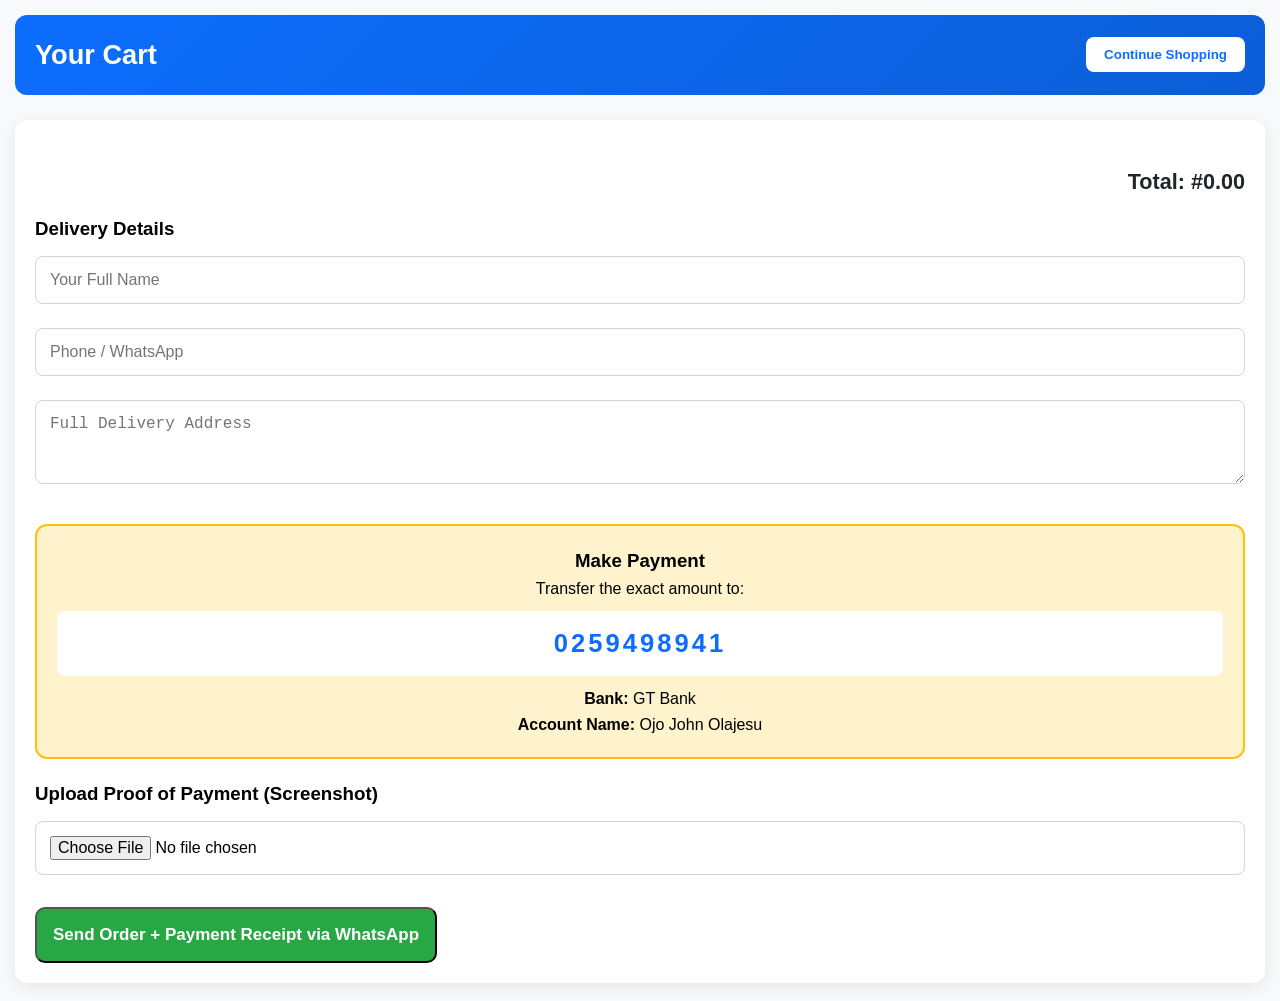
==== cart.html @ 4cd30ba2 "Add files via upload" ====
<!DOCTYPE html>
<html lang="en">
<head>
  <meta charset="UTF-8">
  <meta name="viewport" content="width=device-width, initial-scale=1.0">
  <title>Your Cart</title>
  <style>
    * { margin:0; padding:0; box-sizing:border-box; }
    body { 
      font-family: Arial, sans-serif; 
      background: #f8f9fa; 
      padding: 15px; 
      line-height: 1.6;
    }
    header { 
      display:flex; 
      justify-content:space-between; 
      align-items:center; 
      margin-bottom:25px; 
      background: linear-gradient(135deg, #0d6efd, #0b5ed7); 
      color:white; 
      padding:18px 20px; 
      border-radius:12px;
    }
    h1 { font-size:1.7rem; font-weight:600; }

    .cart-container {
      background: white;
      border-radius: 12px;
      padding: 20px;
      box-shadow: 0 4px 15px rgba(0,0,0,0.08);
    }

    .cart-item {
      display: flex;
      justify-content: space-between;
      align-items: center;
      padding: 15px;
      margin: 12px 0;
      background: #f8f9fa;
      border-radius: 10px;
      border-left: 4px solid #0d6efd;
    }

    .price { color: #28a745; font-weight: bold; }

    .remove-btn {
      background: #dc3545;
      color: white;
      border: none;
      padding: 8px 14px;
      border-radius: 6px;
      font-size: 14px;
      cursor: pointer;
    }

    .total {
      font-size: 1.35rem;
      font-weight: bold;
      text-align: right;
      margin: 25px 0 15px;
      color: #212529;
    }

    .payment-box {
      background: #fff3cd;
      border: 2px solid #ffc107;
      border-radius: 12px;
      padding: 20px;
      margin: 20px 0;
      text-align: center;
    }

    .account-number {
      font-size: 1.6rem;
      font-weight: bold;
      letter-spacing: 3px;
      color: #0d6efd;
      background: white;
      padding: 12px;
      border-radius: 8px;
      margin: 10px 0;
    }

    input, textarea, #proof-upload {
      width: 100%;
      padding: 14px;
      margin: 12px 0;
      border: 1px solid #ced4da;
      border-radius: 8px;
      font-size: 16px;
    }

    #preview-proof img {
      max-width: 100%;
      margin-top: 10px;
      border-radius: 8px;
      border: 1px solid #ddd;
    }

    #confirm-btn {
      background: #28a745;
      color: white;
      font-size: 17px;
      padding: 16px;
      margin-top: 20px;
      border-radius: 10px;
      font-weight: bold;
    }
  </style>
</head>
<body>

<header>
  <h1>Your Cart</h1>
  <button onclick="window.location.href='index.html'" 
          style="background:white;color:#0d6efd;padding:10px 18px;border:none;border-radius:8px;font-weight:600;">
    Continue Shopping
  </button>
</header>

<div class="cart-container">
  <div id="cart-items"></div>

  <div class="total">
    Total: #<span id="cart-total">0</span>
  </div>

  <h3>Delivery Details</h3>
  <input id="name" placeholder="Your Full Name" required>
  <input id="phone" type="tel" placeholder="Phone / WhatsApp" maxlength="15" required>
  <textarea id="address" placeholder="Full Delivery Address" rows="3" required></textarea>

  <!-- Payment Information -->
  <div class="payment-box">
    <h3>Make Payment</h3>
    <p>Transfer the exact amount to:</p>
    <div class="account-number">0259498941</div>
    <p><strong>Bank:</strong> GT Bank<br>
    <strong>Account Name:</strong> Ojo John Olajesu</p>
  </div>

  <!-- Upload Proof of Payment -->
  <h3>Upload Proof of Payment (Screenshot)</h3>
  <input type="file" id="proof-upload" accept="image/*">
  <div id="preview-proof"></div>

  <button id="confirm-btn">Send Order + Payment Receipt via WhatsApp</button>
</div>

<script>
  let cart = JSON.parse(localStorage.getItem('cart') || '[]');

  function renderCart() {
    const container = document.getElementById('cart-items');
    container.innerHTML = '';
    let total = 0;

    cart.forEach((item, index) => {
      total += parseFloat(item.price);
      const div = document.createElement('div');
      div.className = 'cart-item';
      div.innerHTML = `
        <div class="cart-item-info">
          <strong>${item.name}</strong><br>
          <span class="price">#${item.price}</span>
        </div>
        <button class="remove-btn" onclick="removeFromCart(${index})">Remove</button>
      `;
      container.appendChild(div);
    });

    document.getElementById('cart-total').textContent = total.toFixed(2);
  }

  window.removeFromCart = function(index) {
    cart.splice(index, 1);
    localStorage.setItem('cart', JSON.stringify(cart));
    renderCart();
  };

  // Phone restriction
  const phoneInput = document.getElementById('phone');
  phoneInput.addEventListener('input', function() {
    this.value = this.value.replace(/[^0-9+\s-]/g, '');
  });

  // Proof of payment preview
  const proofInput = document.getElementById('proof-upload');
  const proofPreview = document.getElementById('preview-proof');

  proofInput.addEventListener('change', () => {
    const file = proofInput.files[0];
    if (file) {
      const reader = new FileReader();
      reader.onload = (e) => {
        proofPreview.innerHTML = `<img src="${e.target.result}" style="max-width:100%; border-radius:8px;">`;
      };
      reader.readAsDataURL(file);
    }
  });

  document.getElementById('confirm-btn').addEventListener('click', () => {
    const name = document.getElementById('name').value.trim();
    const phone = document.getElementById('phone').value.trim();
    const address = document.getElementById('address').value.trim();
    const total = document.getElementById('cart-total').textContent;

    if (!name || !phone || !address || cart.length === 0) {
      alert("Please fill all fields and make sure your cart is not empty.");
      return;
    }

    let message = `*PAYMENT RECEIPT & ORDER CONFIRMATION*\n\n`;
    message += `📅 Date: ${new Date().toLocaleDateString()}\n`;
    message += `👤 Customer: ${name}\n`;
    message += `📞 Phone: ${phone}\n`;
    message += `📍 Address: ${address}\n\n`;
    message += `──────────────────\n`;
    message += `*ORDERED ITEMS:*\n`;

    cart.forEach(item => {
      message += `• ${item.name} - #${item.price}\n`;
    });

    message += `──────────────────\n`;
    message += `*TOTAL: #${total}*\n\n`;
    message += `💰 Payment Details:\n`;
    message += `Account Number: 0259498941\n`;
    message += `Bank: GT Bank\n`;
    message += `Account Name: Ojo John Olajesu\n\n`;
    message += `✅ I have made the payment. Proof of payment attached below.\n`;
    message += `Please confirm and process my order.\n`;
    message += `Thank you!`;

    const encodedMessage = encodeURIComponent(message);
    const whatsappUrl = `https://wa.me/2349032428069?text=${encodedMessage}`;   // ← CHANGE TO YOUR WHATSAPP NUMBER

    window.open(whatsappUrl, '_blank');

    // Clear cart
    cart = [];
    localStorage.setItem('cart', JSON.stringify(cart));
  });

  renderCart();
</script>

</body>
</html>
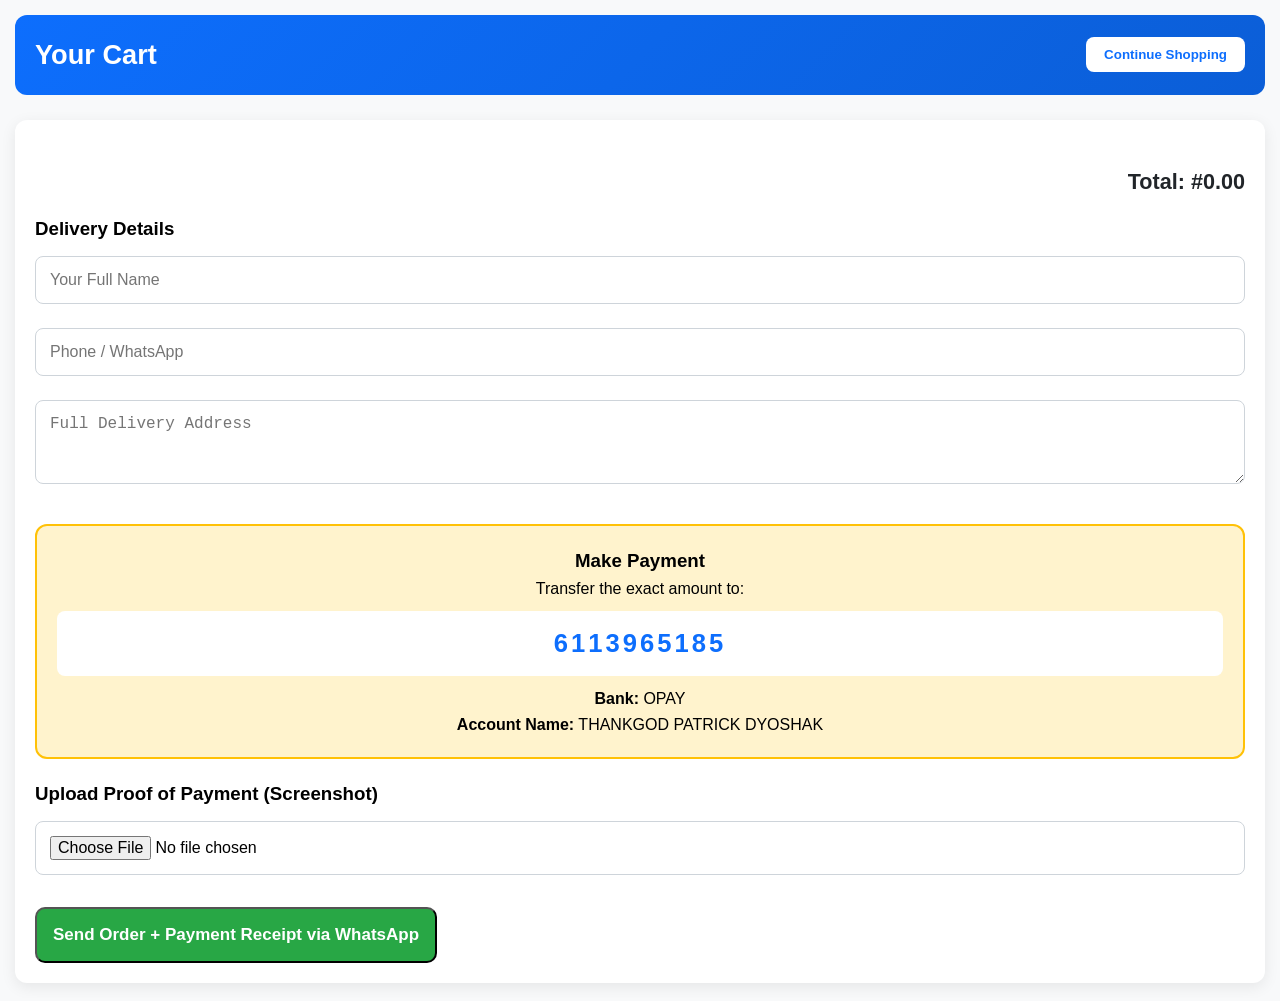
==== commit a5b34105: "New" ====
--- a/cart.html
+++ b/cart.html
@@ -135,9 +135,9 @@
   <div class="payment-box">
     <h3>Make Payment</h3>
     <p>Transfer the exact amount to:</p>
-    <div class="account-number">0259498941</div>
-    <p><strong>Bank:</strong> GT Bank<br>
-    <strong>Account Name:</strong> Ojo John Olajesu</p>
+    <div class="account-number">6113965185</div>
+    <p><strong>Bank:</strong> OPAY<br>
+    <strong>Account Name:</strong> THANKGOD PATRICK DYOSHAK</p>
   </div>
 
   <!-- Upload Proof of Payment -->
@@ -226,15 +226,15 @@
     message += `──────────────────\n`;
     message += `*TOTAL: #${total}*\n\n`;
     message += `💰 Payment Details:\n`;
-    message += `Account Number: 0259498941\n`;
-    message += `Bank: GT Bank\n`;
-    message += `Account Name: Ojo John Olajesu\n\n`;
+    message += `Account Number: 6113965185\n`;
+    message += `Bank: OPAY\n`;
+    message += `Account Name: THANKGOD PATRICK DYOSHAK\n\n`;
     message += `✅ I have made the payment. Proof of payment attached below.\n`;
     message += `Please confirm and process my order.\n`;
     message += `Thank you!`;
 
     const encodedMessage = encodeURIComponent(message);
-    const whatsappUrl = `https://wa.me/2349032428069?text=${encodedMessage}`;   // ← CHANGE TO YOUR WHATSAPP NUMBER
+    const whatsappUrl = `https://wa.me/+2348132146287?text=${encodedMessage}`;   // ← CHANGE TO YOUR WHATSAPP NUMBER
 
     window.open(whatsappUrl, '_blank');
 
@@ -247,4 +247,4 @@
 </script>
 
 </body>
-</html>+</html>
